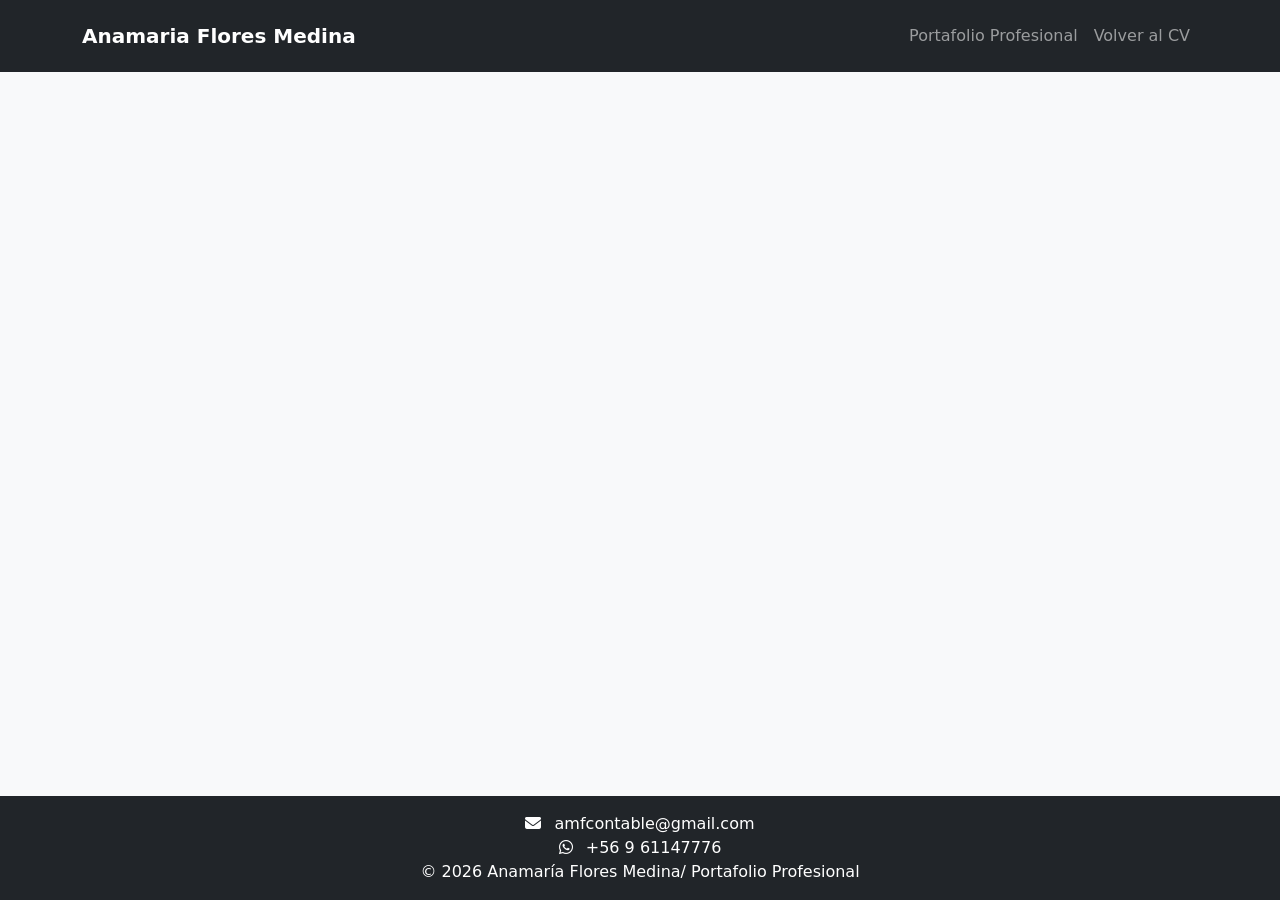
==== portafolio.html @ 31aca51d "agrego portafolio" ====
<!DOCTYPE html>
<html lang="en">
<head>
    <meta charset="UTF-8">
    <meta name="viewport" content="width=device-width, initial-scale=1.0">
    <title>Portafolio Anamaria</title>
    
  <link rel="stylesheet" href="assets/css/style.css">
  <link href="https://cdn.jsdelivr.net/npm/bootstrap@5.3.0/dist/css/bootstrap.min.css" rel="stylesheet">
  <link rel="stylesheet" href="https://cdnjs.cloudflare.com/ajax/libs/font-awesome/6.5.0/css/all.min.css">
</head>
<body class="bg-light d-flex flex-column min-vh-100">

<!-- NAV -->
<nav class="navbar navbar-expand-lg navbar-dark bg-dark py-3 sticky-top">
  <div class="container">
    <a class="navbar-brand fw-bold" href="#">Anamaria Flores Medina</a>

    <button class="navbar-toggler" type="button" data-bs-toggle="collapse" data-bs-target="#navbarNav">
      <span class="navbar-toggler-icon"></span>
    </button>

    <div class="collapse navbar-collapse" id="navbarNav">
      <ul class="navbar-nav ms-auto">
        <li class="nav-item"><a class="nav-link" href="#portafolio">Portafolio Profesional</a></li>
        <li class="nav-item"><a class="nav-link" href="./index.html">Volver al CV</a></li>
        
 
      </ul>
    </div>
  </div>
</nav>

<!-- FOOTER -->
<footer class="bg-dark text-white text-center py-3 mt-auto">
  <p class="mb-0">
  <i class="fa-solid fa-envelope me-2"></i> amfcontable@gmail.com
</p>
<p class="mb-0">
  <i class="fa-brands fa-whatsapp me-2"></i> +56 9 61147776
</p>
    <p class="mb-0">© 2026 Anamaría Flores Medina/ Portafolio Profesional</p>
</footer>

   <script src="https://cdn.jsdelivr.net/npm/bootstrap@5.3.0/dist/js/bootstrap.bundle.min.js"></script> 
</body>
</html>
---- assets/css/style.css ----
.foto-perfil {
  width: 180px;
  height: 180px;
  object-fit: cover;
  border: 4px solid #eee;
}

body {
  background-color: #f5f5f5;
}
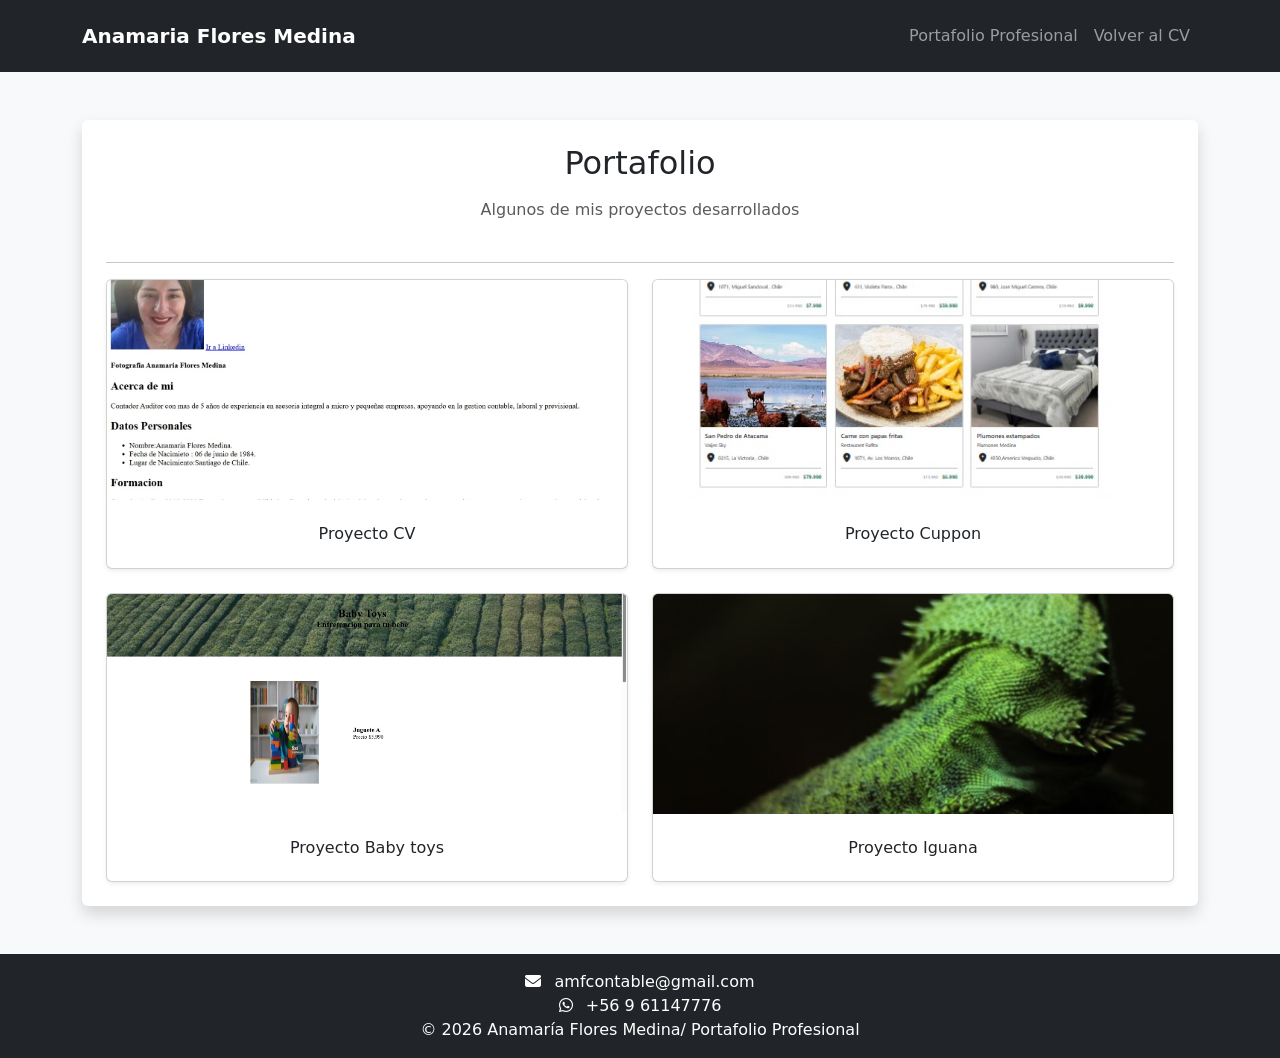
==== commit a6e400dd: "agrego pagina portafolio" ====
--- a/portafolio.html
+++ b/portafolio.html
@@ -10,6 +10,7 @@
   <link rel="stylesheet" href="https://cdnjs.cloudflare.com/ajax/libs/font-awesome/6.5.0/css/all.min.css">
 </head>
 <body class="bg-light d-flex flex-column min-vh-100">
+
 
 <!-- NAV -->
 <nav class="navbar navbar-expand-lg navbar-dark bg-dark py-3 sticky-top">
@@ -31,6 +32,79 @@
   </div>
 </nav>
 
+<!--tarjetas-->
+<div id="portafolio" class="container my-5">
+  <div class="card shadow border-0 p-4 text-center">
+    
+    <h2 class="mb-3">Portafolio</h2>
+    <p class="text-muted mb-4">
+      Algunos de mis proyectos desarrollados
+    </p>
+
+    <hr>
+
+    <div class="row g-4">
+
+      <!-- CARD 1 -->
+      <div class="col-12 col-md-6">
+        <div class="card h-100 shadow-sm">
+          <img src="assets/imagenes/cv.jpg" 
+               class="card-img-top img-fluid"
+               style="height: 220px; object-fit: cover;">
+          <div class="card-body text-center">
+            <h6 class="mt-2">Proyecto CV</h6>
+          </div>
+        </div>
+      </div>
+
+      <!-- CARD 2 -->
+      <div class="col-12 col-md-6">
+        <div class="card h-100 shadow-sm">
+          <img src="assets/imagenes/cuppon.jpg" 
+               class="card-img-top img-fluid"
+               style="height: 220px; object-fit: cover;">
+          <div class="card-body text-center">
+            <h6 class="mt-2">Proyecto Cuppon</h6>
+          </div>
+        </div>
+      </div>
+
+      <!-- CARD 3 -->
+      <div class="col-12 col-md-6">
+        <div class="card h-100 shadow-sm">
+          <img src="assets/imagenes/baby toys.jpg" 
+               class="card-img-top img-fluid"
+               style="height: 220px; object-fit: cover;">
+          <div class="card-body text-center">
+            <h6 class="mt-2">Proyecto Baby toys</h6>
+          </div>
+        </div>
+      </div>
+
+      <!-- CARD 4 -->
+      <div class="col-12 col-md-6">
+        <div class="card h-100 shadow-sm">
+          <img src="assets/imagenes/iguana.jpg" 
+               class="card-img-top img-fluid"
+               style="height: 220px; object-fit: cover;">
+          <div class="card-body text-center">
+            <h6 class="mt-2">Proyecto Iguana</h6>
+          </div>
+        </div>
+      </div>
+
+    </div>
+  </div>
+</div>
+
+
+
+
+
+
+
+
+
 <!-- FOOTER -->
 <footer class="bg-dark text-white text-center py-3 mt-auto">
   <p class="mb-0">
@@ -44,4 +118,6 @@
 
    <script src="https://cdn.jsdelivr.net/npm/bootstrap@5.3.0/dist/js/bootstrap.bundle.min.js"></script> 
 </body>
-</html>+</html>
+
+
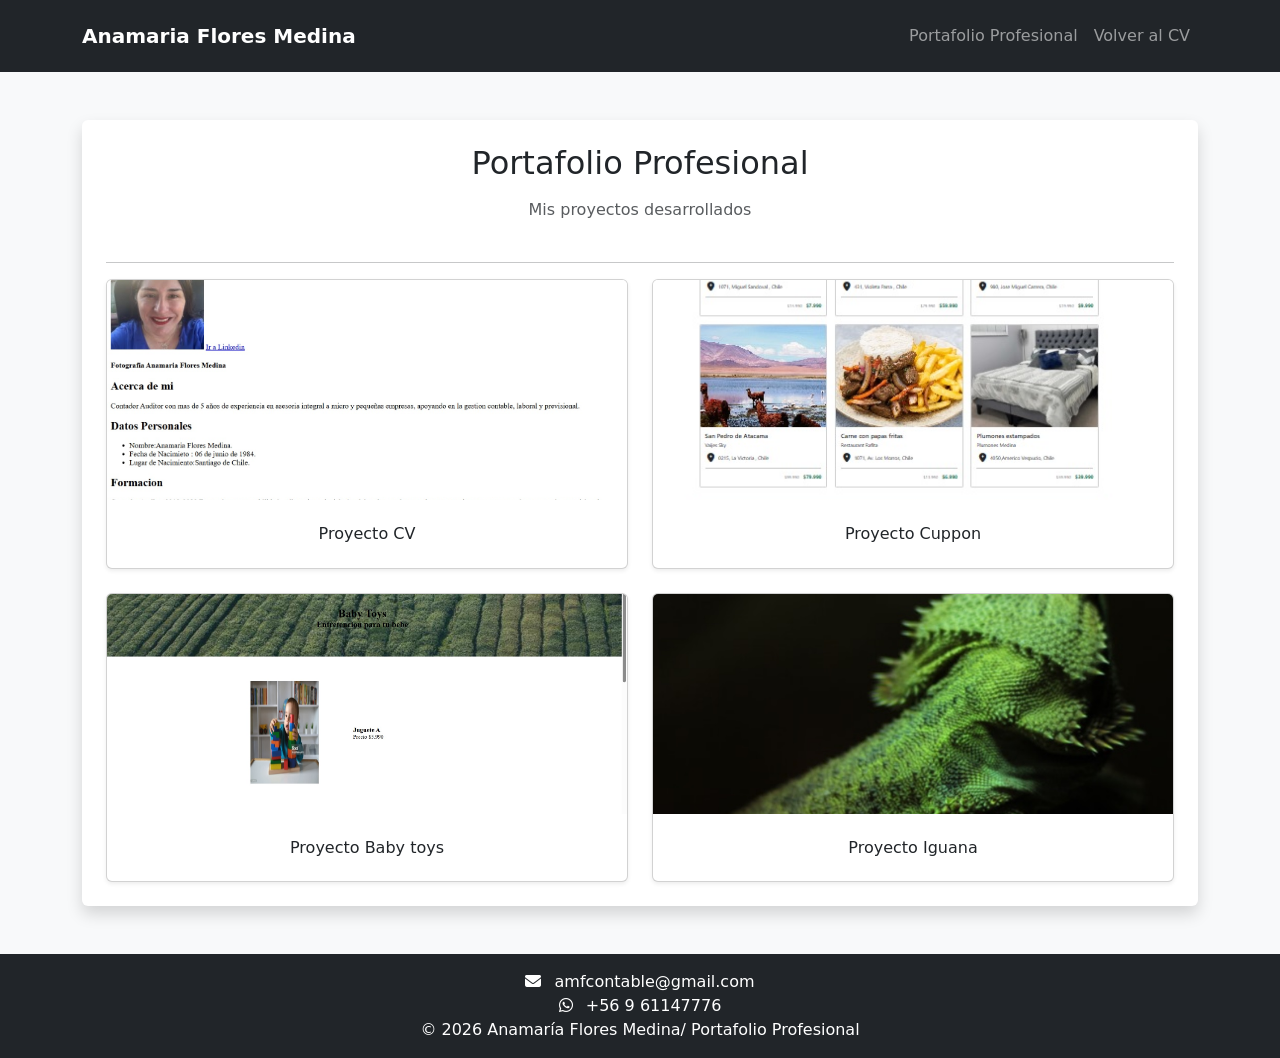
==== commit 2635cc21: "agrego tildes" ====
--- a/portafolio.html
+++ b/portafolio.html
@@ -36,9 +36,9 @@
 <div id="portafolio" class="container my-5">
   <div class="card shadow border-0 p-4 text-center">
     
-    <h2 class="mb-3">Portafolio</h2>
+    <h2 class="mb-3">Portafolio Profesional</h2>
     <p class="text-muted mb-4">
-      Algunos de mis proyectos desarrollados
+      Mis proyectos desarrollados
     </p>
 
     <hr>
